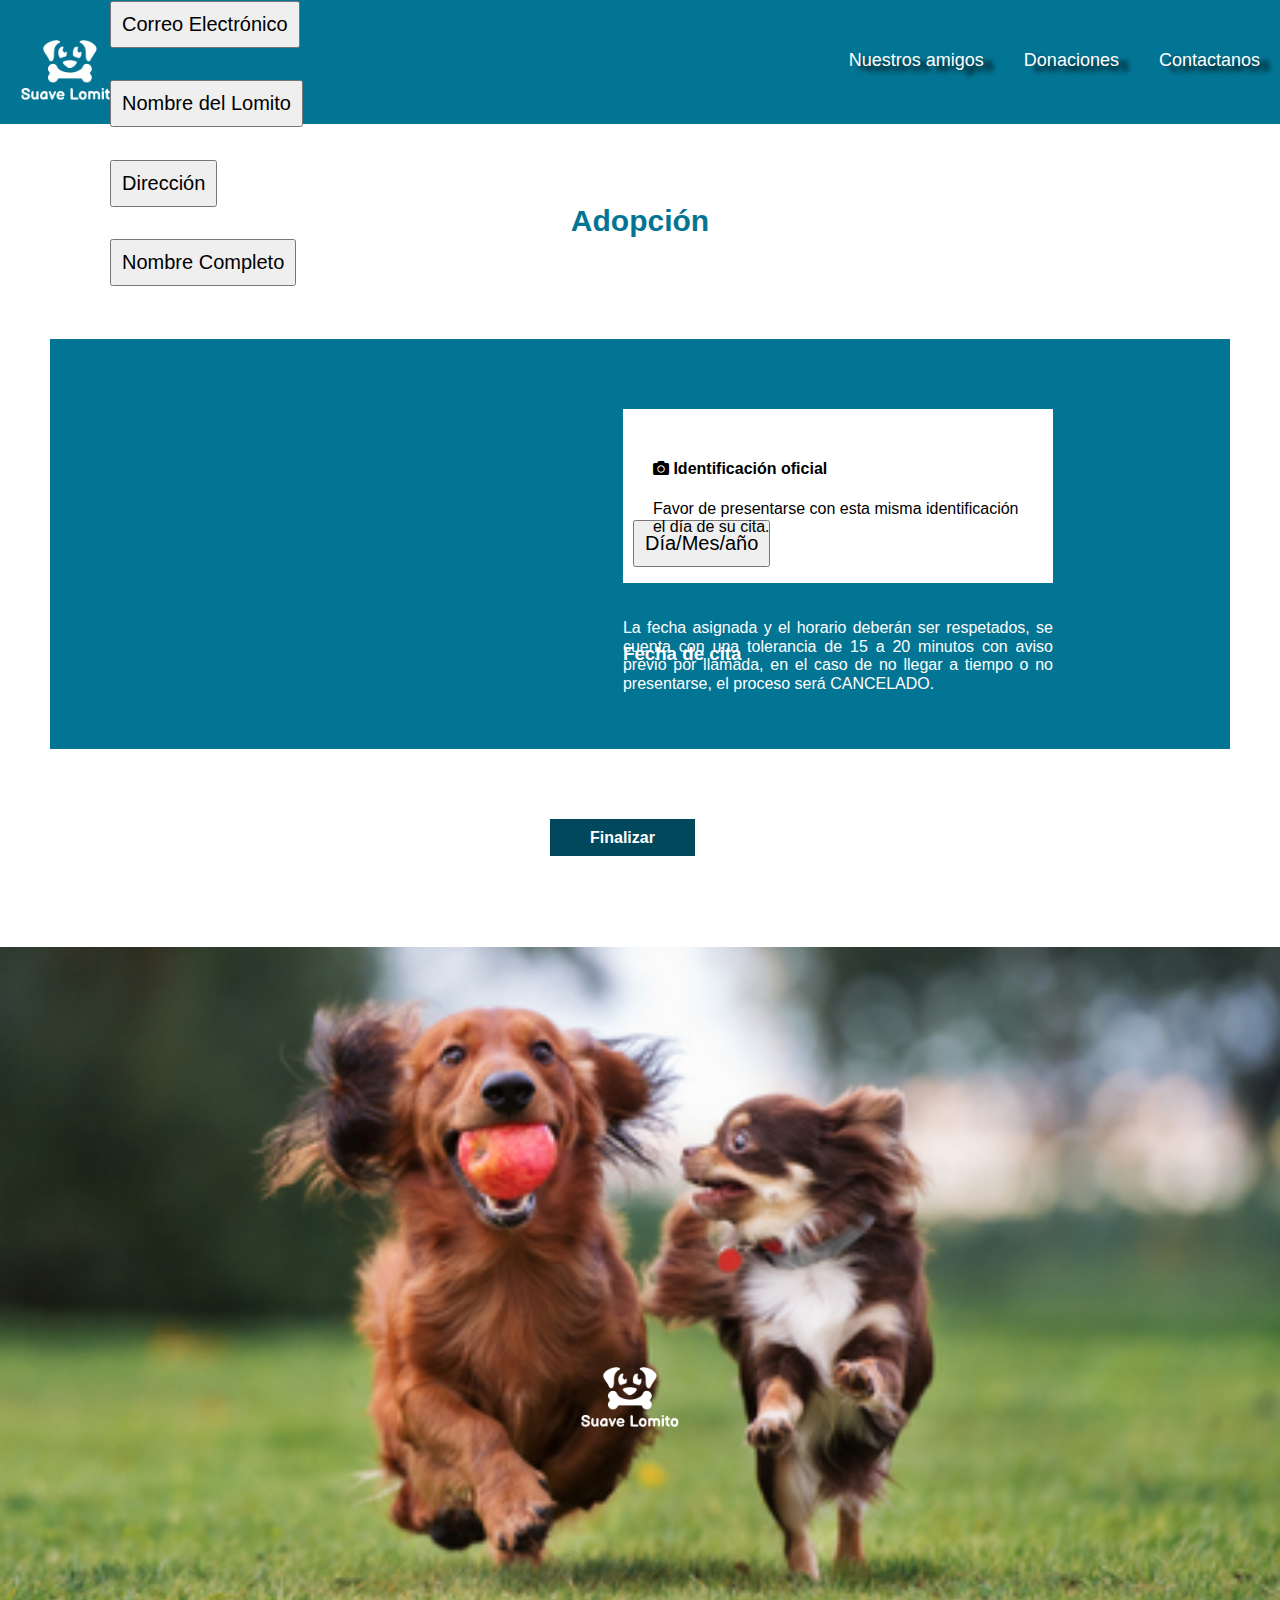
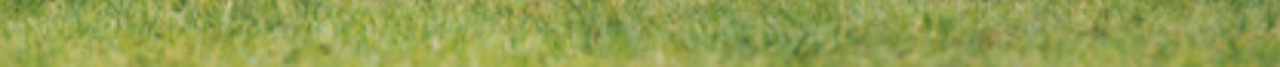
==== adopta.html @ f7c6305b "archivos bien afuera" ====
<!DOCTYPE html>
<html lang="en">
<head>
    <meta charset="UTF-8">
    <meta name="viewport" content="width=device-width, initial-scale=1.0">
    <link rel="stylesheet" href="./css/ normalize.css">
    <link rel="stylesheet" href="./css/all.css">
    <link rel="stylesheet" href="./css/estilo.css">
    <title>Adopta</title>
</head>
<body>
    <header class="header_azul">
            <div class="barra-inicio">
                <div class="logo">
                    <a href="index.html"><img src="./img/logo.png" alt="Logo"></a>
                </div>

                <nav class="navegacion"> 
                    <a href="contactanos.html">Contactanos</a>
                    <a href="donaciones.html">Donaciones</a>
                    <a href="nuestrosamigos.hmtl">Nuestros amigos</a>
                </nav>
            </div>
    </header>

    <main class="adocion_principal">
        <h1>Adopción</h1>

        <div class="datos">
            <div class="datos_nombre">
                <input class="boton" type="button" value="Nombre Completo" onclick="nombre()"><br><br><br><br>
                <input class="boton" type="button" value="Dirección" onclick="direccion()"><br><br><br><br>
                <input class="boton" type="button" value="Nombre del Lomito" onclick="lomito()"><br><br><br><br>
                <input class="boton" type="button" value="Correo Electrónico" onclick="correo()"><br><br><br><br>
            </div>
            <div class="datos_fecha_ine">
                <div class="datos_ine">
                    <h4><i class="fas fa-camera"></i> Identificación oficial</h4>
                    <p>Favor de presentarse con esta misma identificación el día de su cita.</p>
                </div>
                <div class="datos_fecha">
                    <h3>Fecha de cita</h3><br><br>
                    <input class="boton" type="button" value="Día/Mes/año" onclick="diamesaño()"><br><br>
                    <p>La fecha asignada y el horario deberán ser respetados, se cuenta con una tolerancia de 15 a 20 minutos con aviso previo por llamada, en el caso de no llegar a tiempo o no presentarse, el proceso será CANCELADO.</p>
                </div>
            </div>
        </div>
        
        <div class="datos_finalizar">
            <a href="index.html">Finalizar</a>
        </div> 
    </main>

    <footer class="footer_adopta">
        <img src="./img/logo.png" alt="Logo">
    </footer>

    <script src="./js/estilos.js"></script>


</body>
</html>
---- css/estilo.css ----
html{
    font-size: 62.5%;
    /* normalizar para rems */
}

@font-face{
    font-family: "Montserrat",
    sans-serif;
    src: url(../Montserrat.zip);
}
body{
    font-family: "Montserrat", sans-serif;
    font-size: 1.6rem;
    font-weight: 300;
    max-width: 140rem;
}


/* Header foto perrito hermoso */



.header{
   max-height: auto;
   margin: 0 auto;
}

.imagen_portada{
    background-image: url(../img/header.jpg);
    height: 100vh;
    min-height: 5rem;
    background-position: center center;
    background-size: cover;
    margin-top: -7rem;
}
.barra-inicio{
    margin: 5rem 5rem 5rem 5rem;
    display: flex;
    justify-content: space-between;
}
.logo a img{
    max-width: 10rem;
    margin-left: 2rem;
    margin-top: 2rem;
}
.navegacion a{
    text-decoration: none;
    padding: 2rem;
    float: right;
    color: white;
    font-size: 1.8rem;
    margin-top: 3rem;
    text-shadow: 1rem .5rem .5rem black;
    font-weight: 400;
}
.navegacion a:hover{
    color: cornflowerblue;
}



/* Quienes somos y valores  */




.quienes-somos{
    text-align: center;
}
.centrar-texto, h1, h2{
    padding: 8rem;
    text-align: center;
    font-size: 3rem;
    color: #037594;
    font-weight: 600;
}
.quienes-somos p{
    font-size: 1.8rem;
    margin: 0 8rem 0 8rem;
}
.valores{
    display: inline-block;
    max-width: 40rem;
}



/* Suabes lomitos */




.nuestros-amigos{
    justify-content: space-between;
}
.contenedor1{
    display: flex;
    justify-content: space-between;
    flex-basis: calc(25% - 3rem);
    text-align: center;
}
.contenedor_individual h4{
    text-align: center;
    color: #037594;
    font-weight: 600;
}
.contenedor_individual p{
    padding: 0 3rem 0 3rem;
}
.imagen-perro img{
    max-width: 100%;
}
.imagen-perrolili img{
    max-width: 31.6rem;
}



/* Adopta (Sección azul)*/




.adopta {
    background-color: #037594;
    margin-top: 8rem;
}
.adopta h2{
    color: white;

}
.contenedor2{
    display: flex;
    text-align: left;
    font-size: 1.5rem;
    color: rgb(65, 63, 63);
    max-width: 100rem;
}
.proseso_texto{
    max-width: 40rem;
    margin: 0 0 12rem 18rem;
    padding: 1.5rem 5rem 0 0 ;
}
.proceso_texto_parrafo{
    font-size: 2rem;
    font-size: 1.8rem;
    text-align: justify;
    margin-bottom: 22rem;
    color: white;
}
.boton{
    text-decoration: none;
    text-align: center;
    padding: 1rem;
    display: flex block;
    font-size: 2rem;
    margin: -20rem 0 0 1rem;
}
.video{
    width: 10rem;
}
/* .boton-principal{
    
    padding: -2rem;
} */


/* Casos de exito */



.exito{
    max-width: 140rem;
}
.proceso_foto{
    display: flex;
    justify-content: space-between;
}
.proceso_foto img{
    max-width: 25.5rem;
    max-height: 20rem;
}



/* footer */

.footer{
    background-color: #037594;
}
.footer_azul{
    display: flex;
    margin-top: 3rem;
    text-decoration: none;
    color: white;
    padding: 4rem;
}
.contactanos{
    text-align: right;
    padding: 4rem 8rem 4rem 4rem;
    margin-left: 20rem;
}
.footer_nav a{
    text-align: left;
    text-decoration: none;
    color: white;
}
.footer_negro{
    background-color: #02485c;
}
.footer_redes{
    text-align: center;
    padding: 3rem;
}
.footer_redes a{
    text-decoration: none;
    color: white;
    font-size: 2.5rem;
    padding: 1rem;
}
.navegacion2{
    margin: 6rem 0 0 0;
}







/* Adopta */



.header_azul{
    background-color: #037594;
    margin: -5rem;
}
.datos{
    background-color: #037594;
    margin: 0 5rem 0 5rem;
    display: flex;
    margin-bottom: 8rem;
    padding-top: 5rem;
    padding-bottom: 4rem;
}
.datos_nombre{
   margin: 5rem;
}
.datos_fecha_ine{
    margin-left: 27rem;
    max-width: 43rem;
}
.datos_ine{
    padding: 3rem;
    background-color: white;
    margin-top: 2rem;
}
.datos_fecha h3{
    margin-top: 6rem;
    color: white;
}
.datos_fecha p{
    color: white;
    text-align: justify;
}
.datos_finalizar{
    margin-bottom: 10rem;
}
.datos_finalizar a{
    max-width: 20rem;
    text-decoration: none;
    text-align: center;
    margin-left: 55rem;
    padding: 1rem 4rem 1rem 4rem;
    background-color: #02485c;
    color: white;
    font-weight: 600;
}
.footer_adopta{
    background-image: url(../img/perros-felices-corriendo\ copy.jpg);
    height: 80vh;
    min-height: 5rem;
    background-position: center center;
    background-size: cover;
}
.footer_adopta img{
    text-align: center;
    max-width: 10rem;
    margin-left: 58rem;
    margin-top: 40rem;
}
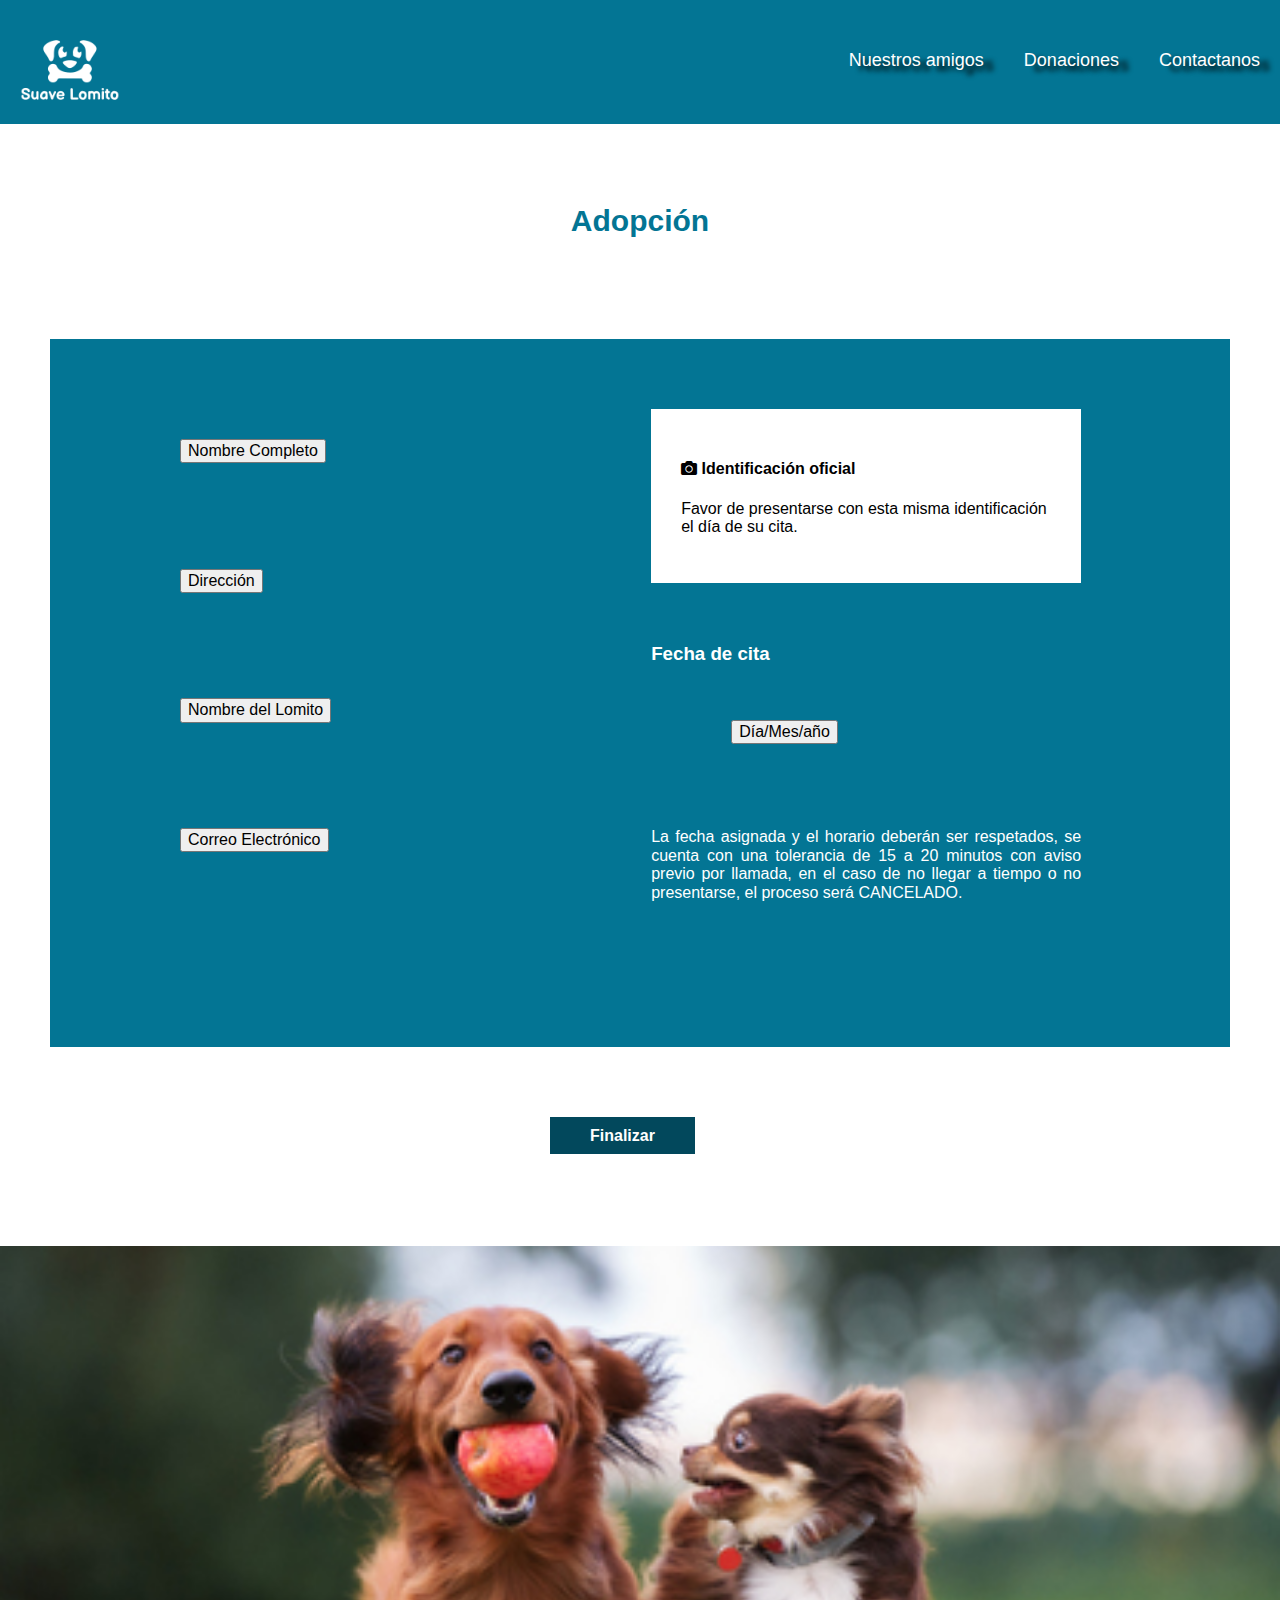
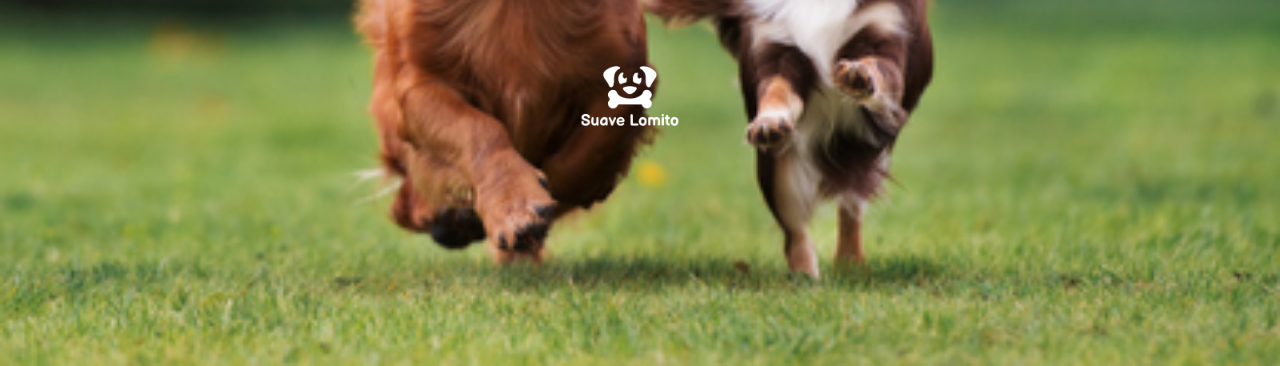
==== commit 20b11e0f: "Merge branch 'main' of https://github.com/verito-alanis/Equipo02 into main" ====
--- a/adopta.html
+++ b/adopta.html
@@ -3,7 +3,7 @@
 <head>
     <meta charset="UTF-8">
     <meta name="viewport" content="width=device-width, initial-scale=1.0">
-    <link rel="stylesheet" href="./css/ normalize.css">
+    <link rel="stylesheet" href="./css/normalize.css">
     <link rel="stylesheet" href="./css/all.css">
     <link rel="stylesheet" href="./css/estilo.css">
     <title>Adopta</title>
--- a/css/estilo.css
+++ b/css/estilo.css
@@ -14,7 +14,9 @@
     font-weight: 300;
     max-width: 140rem;
 }
-
+.negritas{
+    font-weight: 600;
+}
 
 /* Header foto perrito hermoso */
 
@@ -65,24 +67,29 @@
 
 
 .quienes-somos{
-    text-align: center;
-}
-.centrar-texto, h1, h2{
-    padding: 8rem;
-    text-align: center;
-    font-size: 3rem;
-    color: #037594;
-    font-weight: 600;
+    justify-content: space-between;
+    text-align: center;
+    margin-left: -1.4rem;
 }
 .quienes-somos p{
     font-size: 1.8rem;
     margin: 0 8rem 0 8rem;
 }
 .valores{
-    display: inline-block;
-    max-width: 40rem;
-}
-
+    display: flex;
+    justify-content: space-between;
+}
+.valores_individual{
+    flex-basis: calc(80% - 1rem);
+    text-align: center;
+}
+h1, h2{
+    padding: 8rem;
+    text-align: center;
+    font-size: 3rem;
+    color: #037594;
+    font-weight: 600;
+}
 
 
 /* Suabes lomitos */
@@ -127,7 +134,6 @@
 }
 .adopta h2{
     color: white;
-
 }
 .contenedor2{
     display: flex;
@@ -145,16 +151,23 @@
     font-size: 2rem;
     font-size: 1.8rem;
     text-align: justify;
-    margin-bottom: 22rem;
+    margin-bottom: 5rem;
     color: white;
 }
 .boton{
+    margin-left: 8rem;
+    margin-bottom: 5rem;
+}
+.boton a{
     text-decoration: none;
     text-align: center;
     padding: 1rem;
     display: flex block;
     font-size: 2rem;
-    margin: -20rem 0 0 1rem;
+    color: #037594;
+    background-color: white;
+    font-weight: 600;
+    margin-left: 1rem;
 }
 .video{
     width: 10rem;
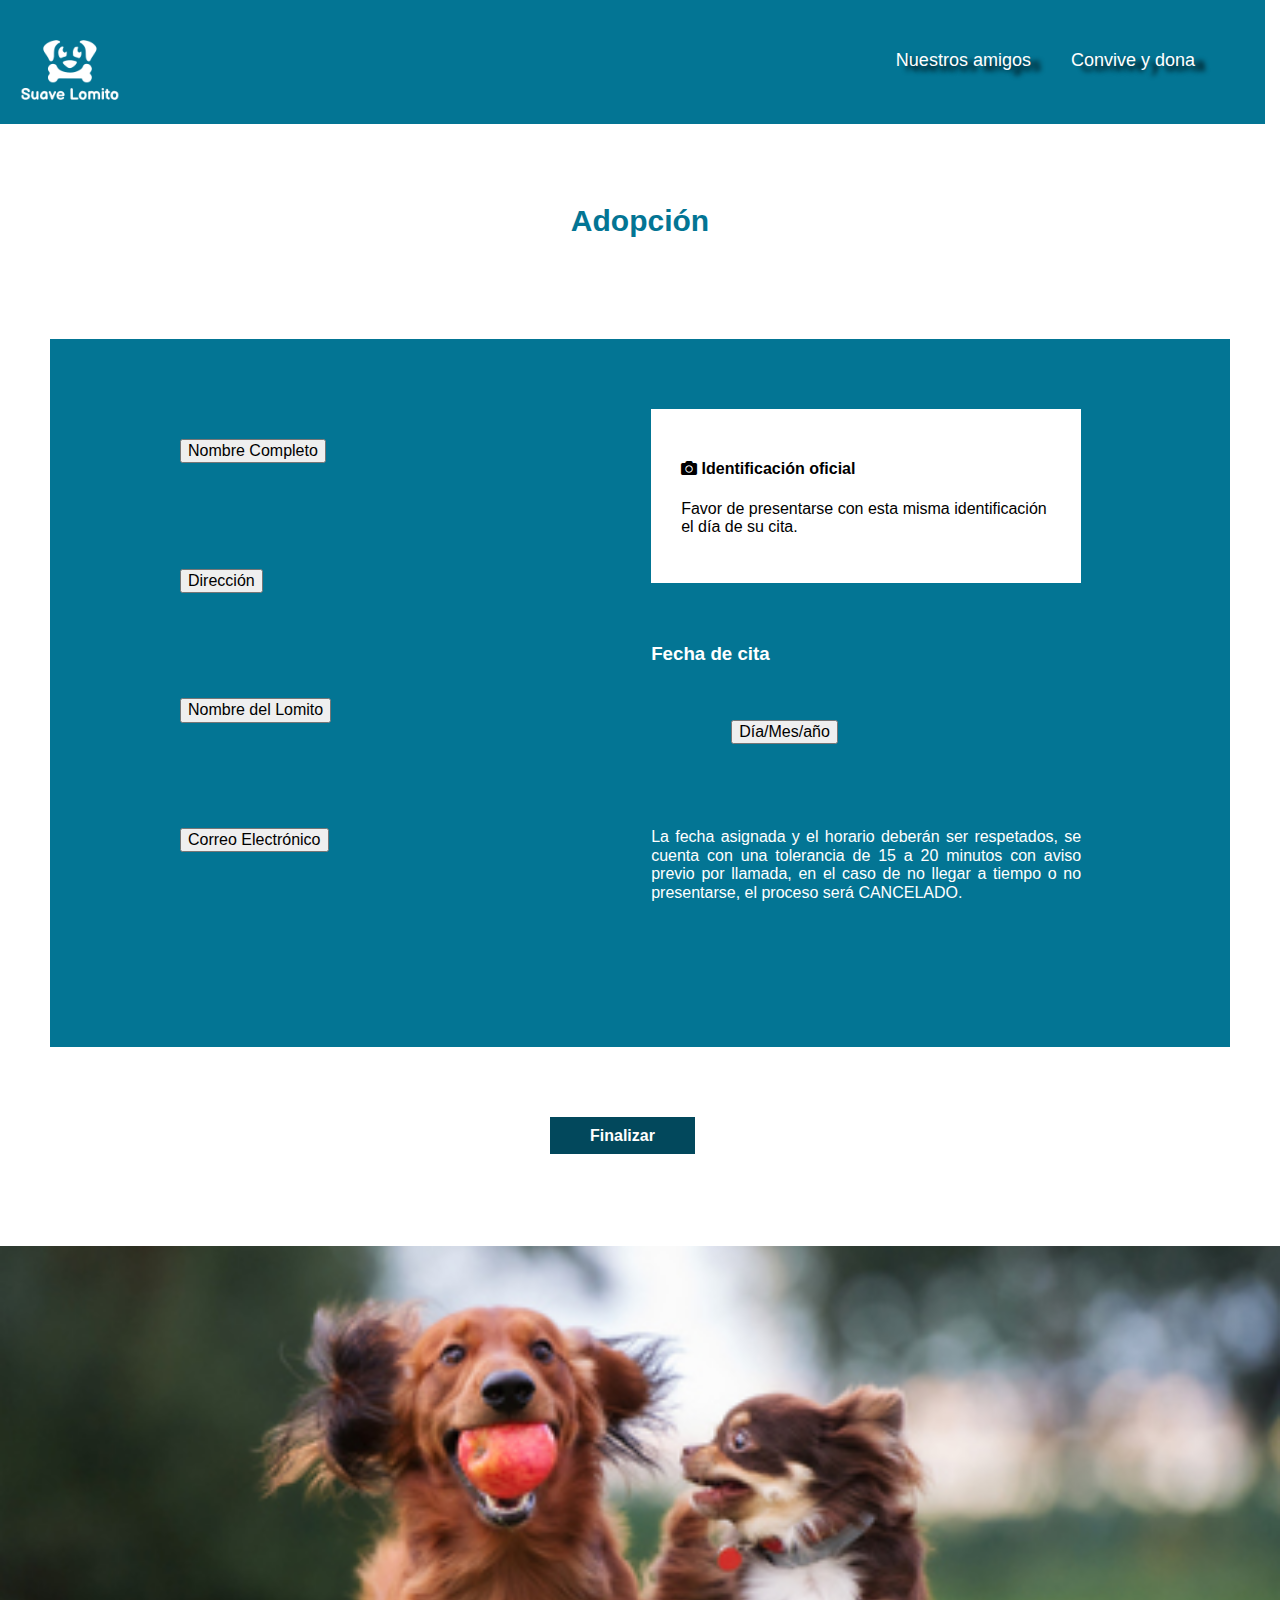
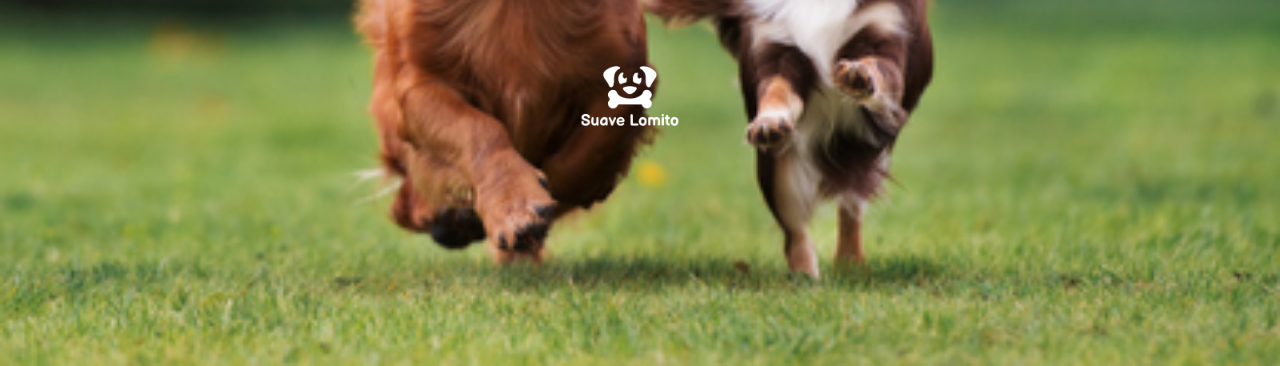
==== commit 0b040934: "convive_arreglo_html08_js" ====
--- a/adopta.html
+++ b/adopta.html
@@ -16,8 +16,8 @@
                 </div>
 
                 <nav class="navegacion"> 
-                    <a href="contactanos.html">Contactanos</a>
-                    <a href="donaciones.html">Donaciones</a>
+                    
+                    <a href="convive.html">Convive y dona</a>
                     <a href="nuestrosamigos.hmtl">Nuestros amigos</a>
                 </nav>
             </div>
--- a/css/estilo.css
+++ b/css/estilo.css
@@ -12,7 +12,7 @@
     font-family: "Montserrat", sans-serif;
     font-size: 1.6rem;
     font-weight: 300;
-    max-width: 140rem;
+    margin: 0 auto; 
 }
 .negritas{
     font-weight: 600;
@@ -141,10 +141,11 @@
     font-size: 1.5rem;
     color: rgb(65, 63, 63);
     max-width: 100rem;
+    margin: auto;
 }
 .proseso_texto{
     max-width: 40rem;
-    margin: 0 0 12rem 18rem;
+    margin: 0 0 12rem 6rem;
     padding: 1.5rem 5rem 0 0 ;
 }
 .proceso_texto_parrafo{
@@ -172,10 +173,6 @@
 .video{
     width: 10rem;
 }
-/* .boton-principal{
-    
-    padding: -2rem;
-} */
 
 
 /* Casos de exito */
@@ -184,6 +181,7 @@
 
 .exito{
     max-width: 140rem;
+    margin: auto;
 }
 .proceso_foto{
     display: flex;
@@ -248,6 +246,7 @@
 .header_azul{
     background-color: #037594;
     margin: -5rem;
+    max-width: 131.5rem;
 }
 .datos{
     background-color: #037594;
@@ -302,4 +301,95 @@
     max-width: 10rem;
     margin-left: 58rem;
     margin-top: 40rem;
+}
+
+
+
+
+
+/* convive */
+
+
+
+/* Convive introduccion */
+
+
+.contenedor_dona{
+    display: flex;
+    text-align: center;
+    margin-left: 33rem;
+    max-width: 100rem;
+}
+.dona_perro img{
+max-width: 30rem;
+}
+.contenedor_dona p{
+    max-width: 40rem;
+    padding: 2rem;
+    text-align: justify;
+}
+
+/* Datos */
+
+
+.deja_tus_datos{
+    display: flex;
+    max-width: 100rem;
+    margin: auto;
+}
+.botones_datos_parrafo{
+    max-width: 42rem;
+    text-align: justify;
+    padding: 0 5rem 0 4rem;
+    font-size: 1.4rem;
+}
+.botones_datos{
+    margin: auto;
+
+}
+.foto-dueña img{
+    max-width: 52rem;
+    display: flex;
+}
+
+
+/* DOnaciones */
+
+
+.donacion{
+    max-width: 120rem;
+   margin: auto;
+}
+.playpal, .donacion p{
+    text-align: center;
+    padding: 3rem;
+}
+.playpal img{
+    max-width: 30rem;
+}
+.botones-tarjeta{
+    max-width: 50rem;
+    display: flex;
+    margin: auto;
+
+    text-align: center;
+    justify-content: space-between;
+}
+
+
+/* footer */
+
+
+.footer_convive{
+    background-image: url(../img/perro_dueña_2.jpg);
+    height: 80vh;
+    min-height: 5rem;
+    background-position: center center;
+    background-size: cover;
+}
+.footer_convive img{
+    text-align: center;
+    max-width: 10rem;
+    margin-left: 58rem;
+    margin-top: 40rem;
 }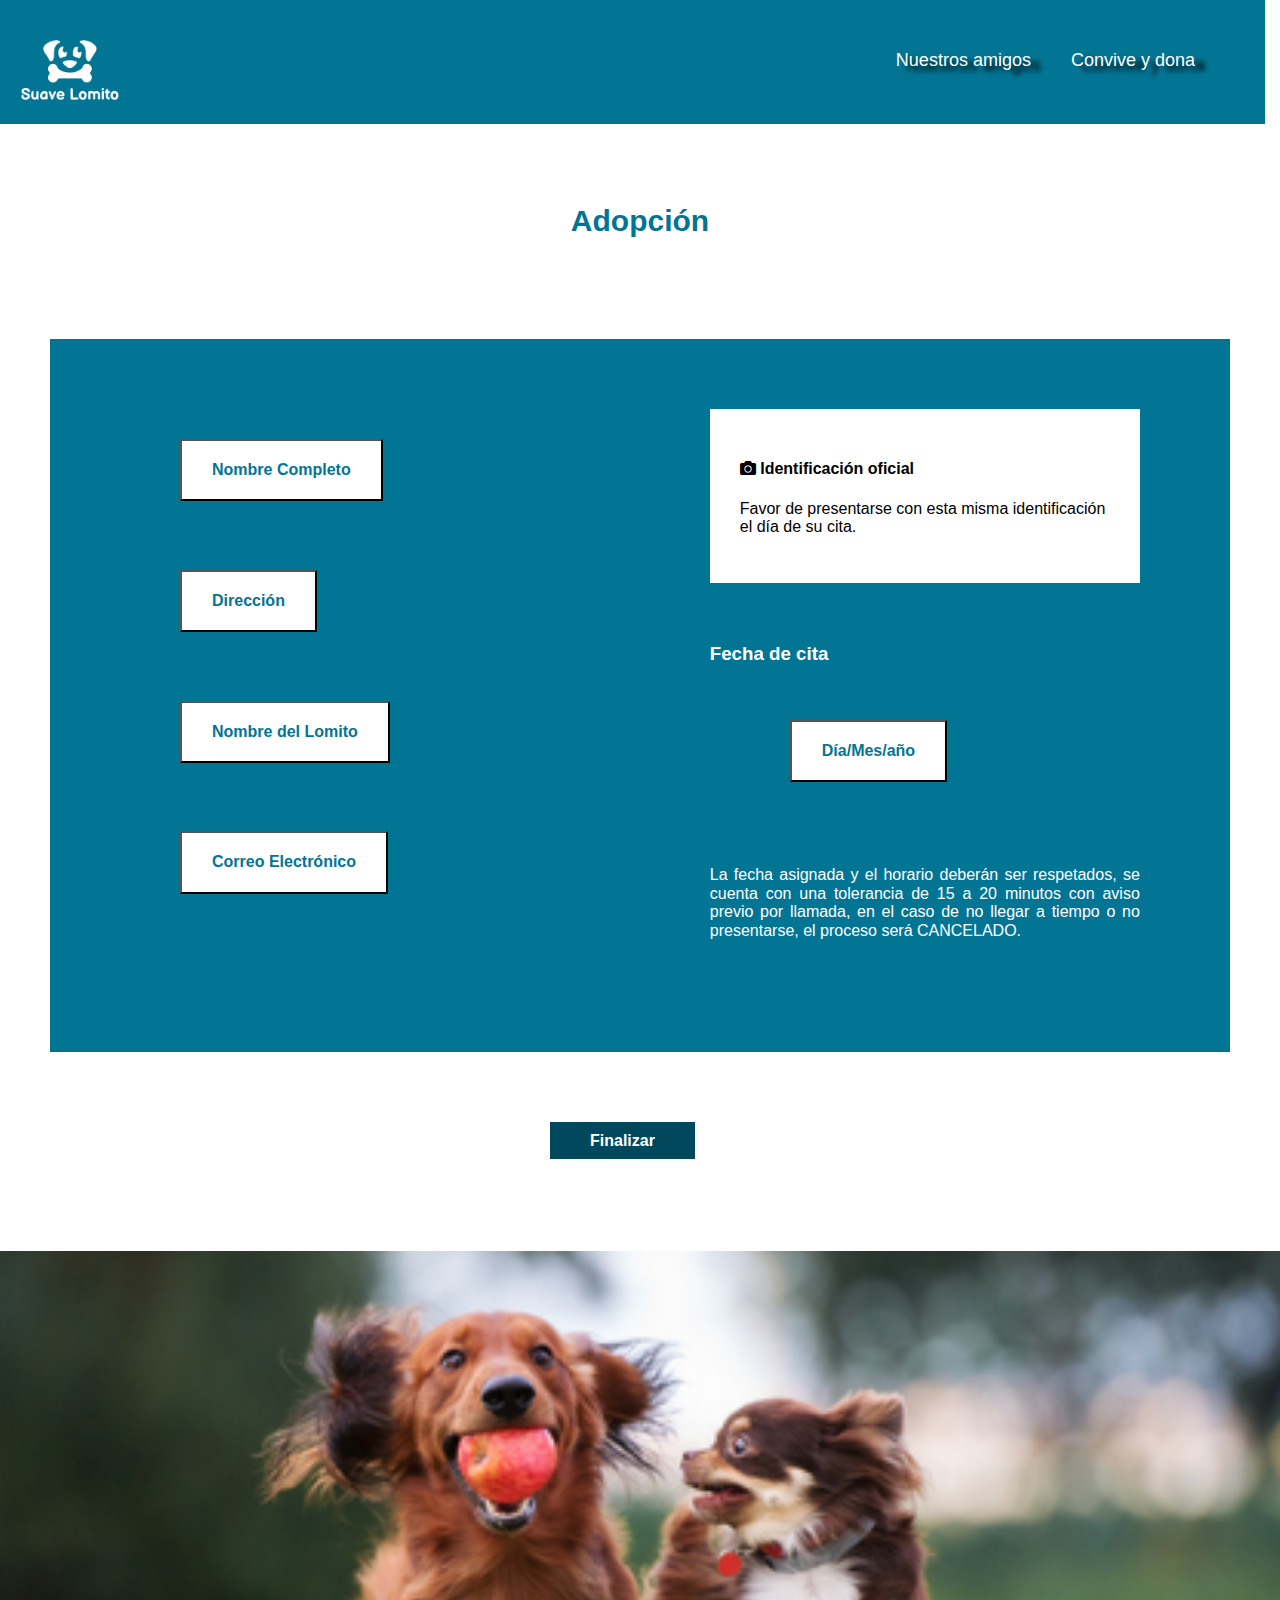
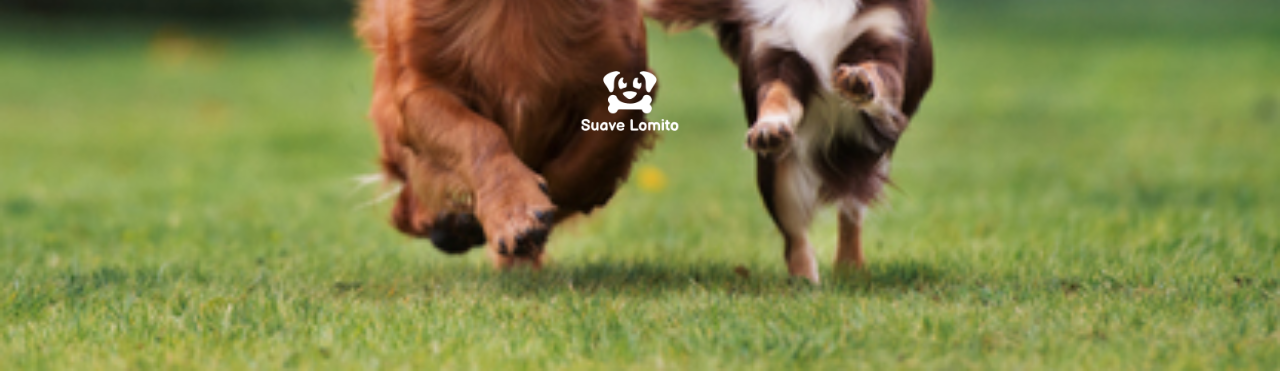
==== commit fda270a4: "cambios de botones" ====
--- a/adopta.html
+++ b/adopta.html
@@ -28,10 +28,10 @@
 
         <div class="datos">
             <div class="datos_nombre">
-                <input class="boton" type="button" value="Nombre Completo" onclick="nombre()"><br><br><br><br>
-                <input class="boton" type="button" value="Dirección" onclick="direccion()"><br><br><br><br>
-                <input class="boton" type="button" value="Nombre del Lomito" onclick="lomito()"><br><br><br><br>
-                <input class="boton" type="button" value="Correo Electrónico" onclick="correo()"><br><br><br><br>
+                <input class="boton_blanco negritas" type="button" value="Nombre Completo" onclick="nombre()"><br><br>
+                <input class="boton_blanco negritas" type="button" value="Dirección" onclick="direccion()"><br><br>
+                <input class="boton_blanco negritas" type="button" value="Nombre del Lomito" onclick="lomito()"><br><br>
+                <input class="boton_blanco negritas" type="button" value="Correo Electrónico" onclick="correo()"><br><br>
             </div>
             <div class="datos_fecha_ine">
                 <div class="datos_ine">
@@ -40,7 +40,7 @@
                 </div>
                 <div class="datos_fecha">
                     <h3>Fecha de cita</h3><br><br>
-                    <input class="boton" type="button" value="Día/Mes/año" onclick="diamesaño()"><br><br>
+                    <input class="boton_blanco negritas" type="button" value="Día/Mes/año" onclick="diamesaño()"><br><br>
                     <p>La fecha asignada y el horario deberán ser respetados, se cuenta con una tolerancia de 15 a 20 minutos con aviso previo por llamada, en el caso de no llegar a tiempo o no presentarse, el proceso será CANCELADO.</p>
                 </div>
             </div>
--- a/css/estilo.css
+++ b/css/estilo.css
@@ -156,7 +156,7 @@
     color: white;
 }
 .boton{
-    margin-left: 8rem;
+    margin-left: 4rem;
     margin-bottom: 5rem;
 }
 .boton a{
@@ -317,7 +317,7 @@
 .contenedor_dona{
     display: flex;
     text-align: center;
-    margin-left: 33rem;
+    margin-left: 32rem;
     max-width: 100rem;
 }
 .dona_perro img{
@@ -362,18 +362,31 @@
 }
 .playpal, .donacion p{
     text-align: center;
-    padding: 3rem;
 }
 .playpal img{
     max-width: 30rem;
+    margin-bottom: 2rem;
 }
 .botones-tarjeta{
-    max-width: 50rem;
-    display: flex;
-    margin: auto;
-
-    text-align: center;
-    justify-content: space-between;
+    max-width: 30rem;
+    display: flex;
+    text-align: center;
+    margin-left: 28rem;
+    margin-top: 5rem;
+}
+.boton{
+    text-decoration: none;
+    background-color: #037594;
+    color: white;
+    padding: 2rem 3rem 2rem 3rem;
+}
+.boton_blanco{
+    text-decoration: none;
+    background-color: white;
+    color: #037594;
+    padding: 2rem 3rem 2rem 3rem;
+    margin-left: 8rem;
+    margin-bottom: 5rem;
 }
 
 
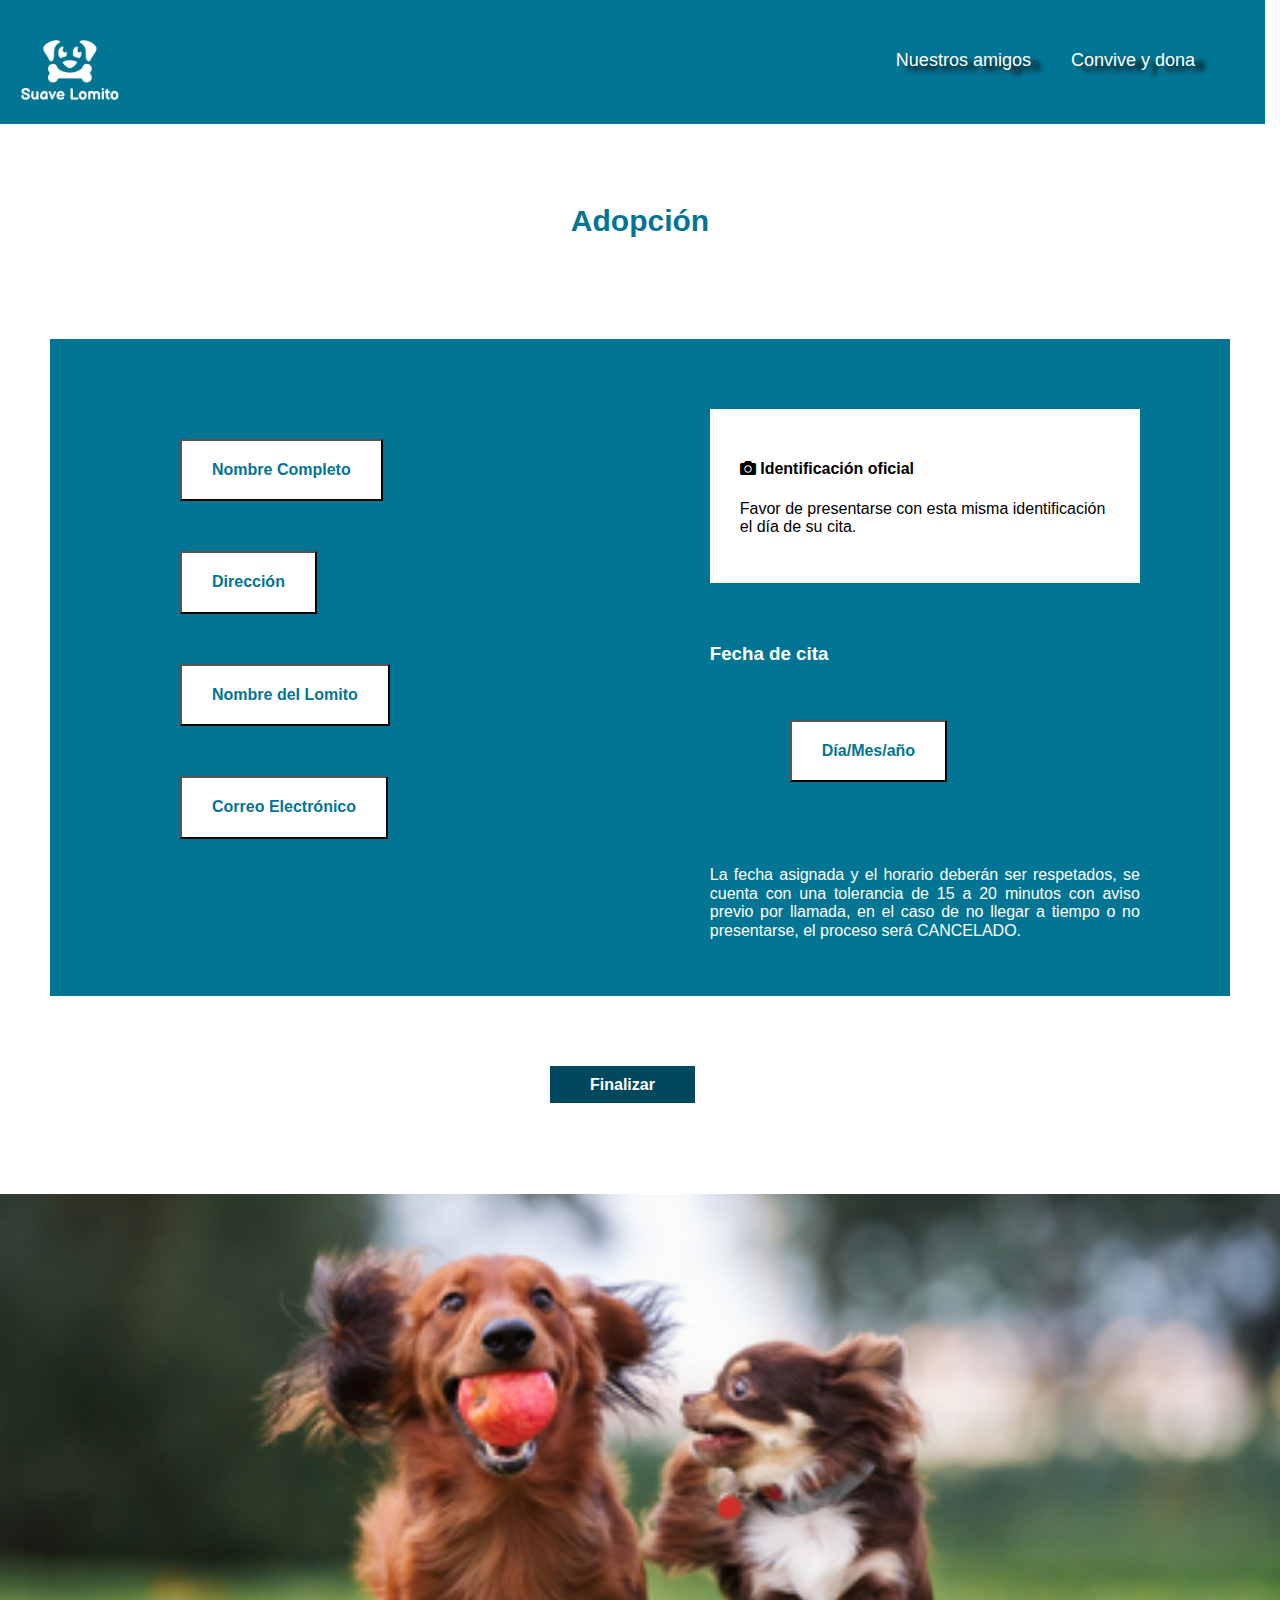
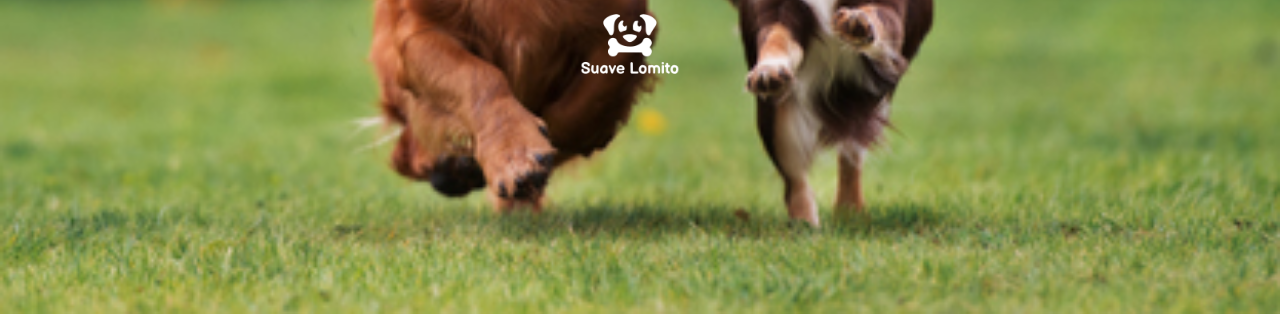
==== commit 01cb3fa0: "nn" ====
--- a/adopta.html
+++ b/adopta.html
@@ -28,10 +28,10 @@
 
         <div class="datos">
             <div class="datos_nombre">
-                <input class="boton_blanco negritas" type="button" value="Nombre Completo" onclick="nombre()"><br><br>
-                <input class="boton_blanco negritas" type="button" value="Dirección" onclick="direccion()"><br><br>
-                <input class="boton_blanco negritas" type="button" value="Nombre del Lomito" onclick="lomito()"><br><br>
-                <input class="boton_blanco negritas" type="button" value="Correo Electrónico" onclick="correo()"><br><br>
+                <input class="boton_blanco negritas" type="button" value="Nombre Completo" onclick="nombre()"><br>
+                <input class="boton_blanco negritas" type="button" value="Dirección" onclick="direccion()"><br>
+                <input class="boton_blanco negritas" type="button" value="Nombre del Lomito" onclick="lomito()"><br>
+                <input class="boton_blanco negritas" type="button" value="Correo Electrónico" onclick="correo()"><br>
             </div>
             <div class="datos_fecha_ine">
                 <div class="datos_ine">
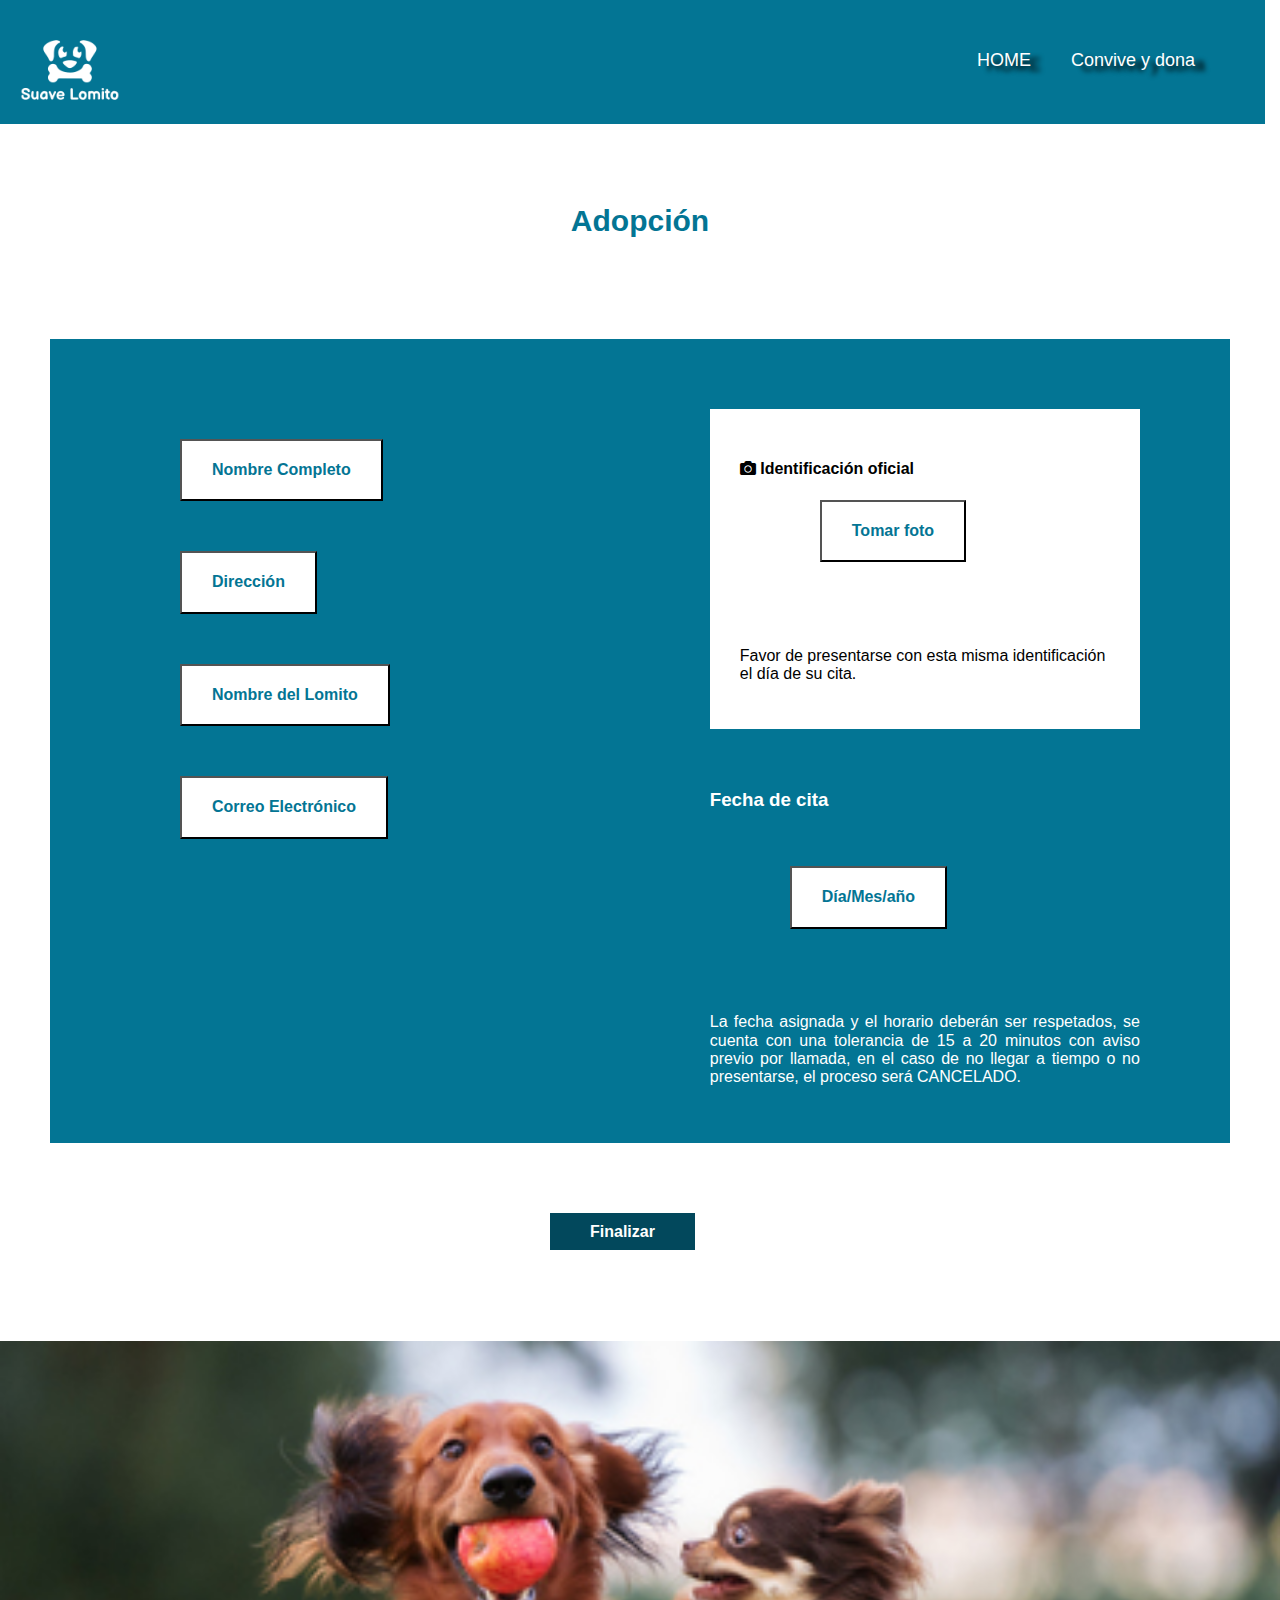
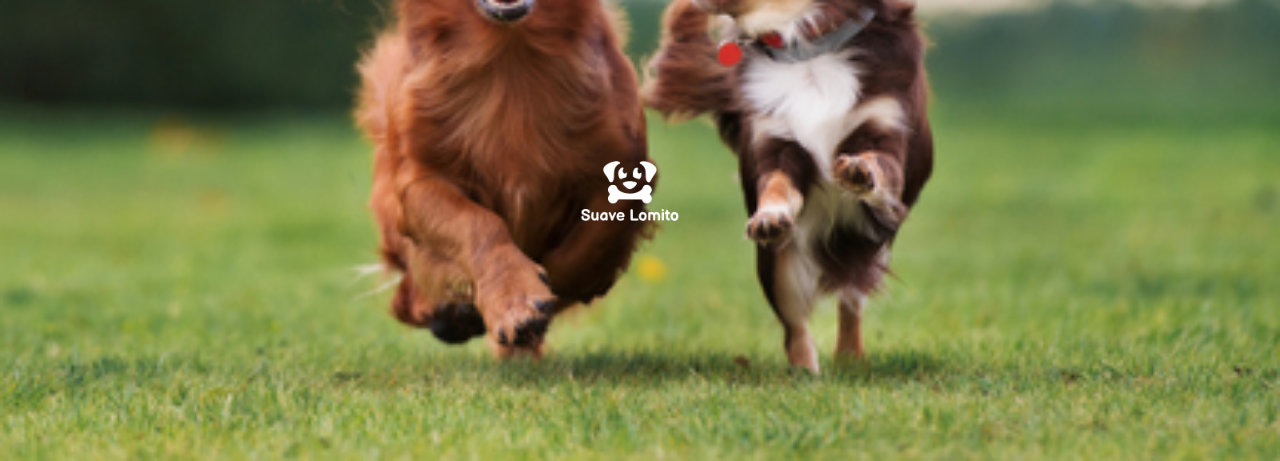
==== commit a617b4b2: "Update adopta.html" ====
--- a/adopta.html
+++ b/adopta.html
@@ -18,7 +18,7 @@
                 <nav class="navegacion"> 
                     
                     <a href="convive.html">Convive y dona</a>
-                    <a href="nuestrosamigos.hmtl">Nuestros amigos</a>
+                    <a href="index.html">HOME</a>
                 </nav>
             </div>
     </header>
@@ -36,6 +36,7 @@
             <div class="datos_fecha_ine">
                 <div class="datos_ine">
                     <h4><i class="fas fa-camera"></i> Identificación oficial</h4>
+                    <input class="boton_blanco negritas" type="button" value="Tomar foto" onclick="nofunciona_foto()"><br><br>
                     <p>Favor de presentarse con esta misma identificación el día de su cita.</p>
                 </div>
                 <div class="datos_fecha">
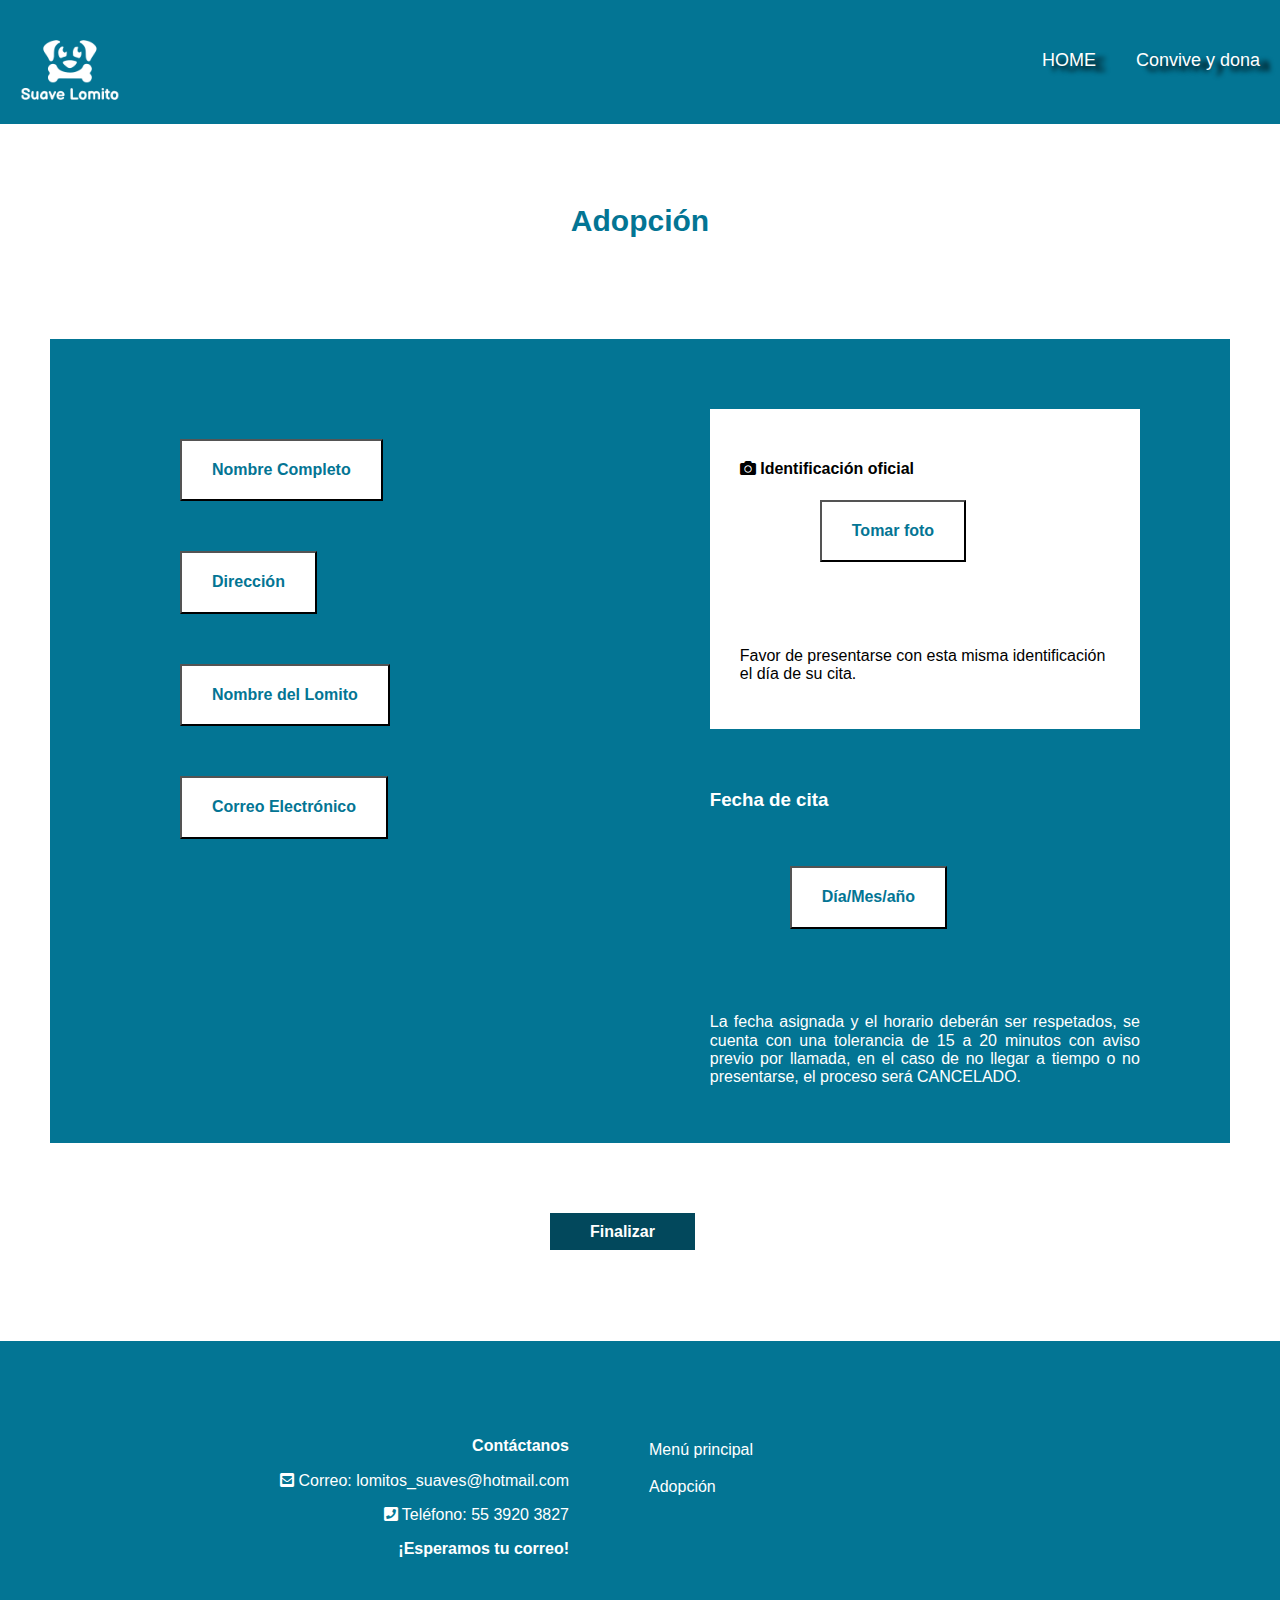
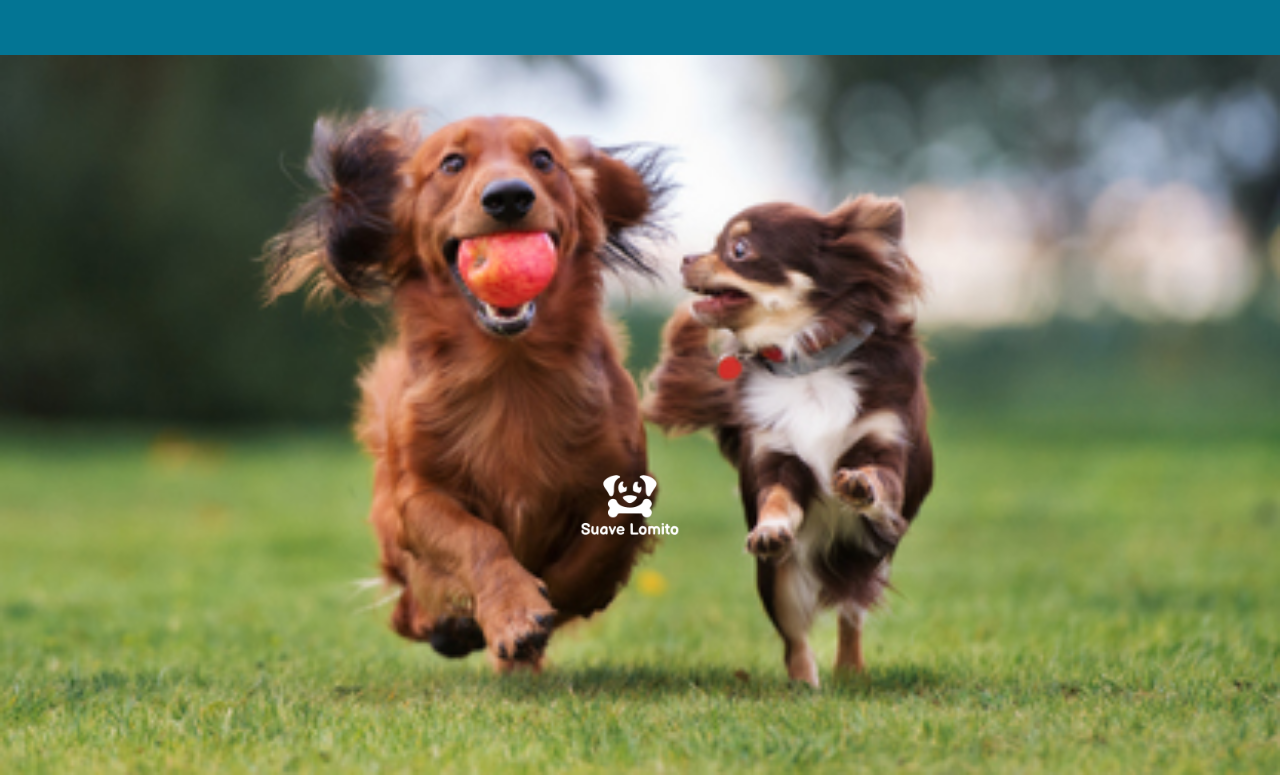
==== commit fffdb08b: "botones" ====
--- a/adopta.html
+++ b/adopta.html
@@ -10,7 +10,7 @@
 </head>
 <body>
     <header class="header_azul">
-            <div class="barra-inicio">
+            <div class="barra-inicio" id= "menu">
                 <div class="logo">
                     <a href="index.html"><img src="./img/logo.png" alt="Logo"></a>
                 </div>
@@ -24,7 +24,7 @@
     </header>
 
     <main class="adocion_principal">
-        <h1>Adopción</h1>
+        <h1 id= "adopta_datos">Adopción</h1>
 
         <div class="datos">
             <div class="datos_nombre">
@@ -49,8 +49,27 @@
         
         <div class="datos_finalizar">
             <a href="index.html">Finalizar</a>
-        </div> 
+           
     </main>
+    <footer class="footer">
+        
+        <div class="footer_azul">
+            <div class="contactanos">
+                <p class="negritas">Contáctanos</p>
+                <p><i class="fas fa-envelope-square"></i> Correo: lomitos_suaves@hotmail.com </p>
+                <p><i class="fas fa-phone-square"></i> Teléfono: 55 3920 3827</p>
+                <p class="negritas">¡Esperamos tu correo!</p>
+            </div>
+
+            <div class="footer_nav">
+                <nav class="navegacion2">
+                    <a href="#menu">Menú principal<br><br></a>
+                    <a href="#adopta_datos">Adopción<br><br></a>
+                </nav> 
+            </div>
+        </div>
+        </footer>
+
 
     <footer class="footer_adopta">
         <img src="./img/logo.png" alt="Logo">
--- a/css/estilo.css
+++ b/css/estilo.css
@@ -246,7 +246,7 @@
 .header_azul{
     background-color: #037594;
     margin: -5rem;
-    max-width: 131.5rem;
+    max-width: 200rem;
 }
 .datos{
     background-color: #037594;
@@ -289,6 +289,21 @@
     color: white;
     font-weight: 600;
 }
+
+.menu_principal{
+    margin-bottom: 10rem;
+}
+.menu_principal a{
+    max-width: 20rem;
+    text-decoration: none;
+    text-align: center;
+    margin-left: 52.5rem;
+    padding: 1rem 4rem 1rem 4rem;
+    background-color: #02485c;
+    color: white;
+    font-weight: 600;
+}
+
 .footer_adopta{
     background-image: url(../img/perros-felices-corriendo\ copy.jpg);
     height: 80vh;
